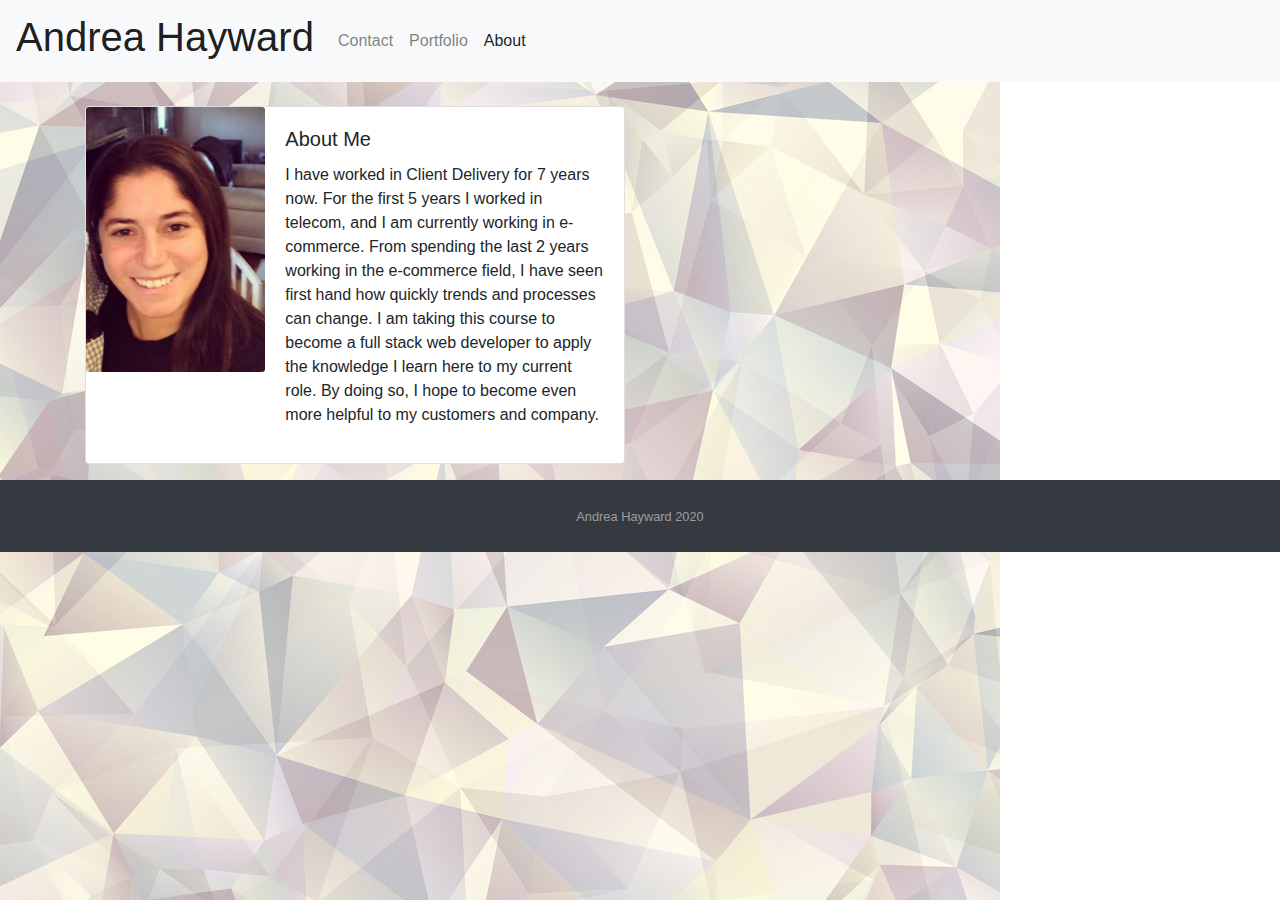
==== index.html @ 66915fa2 "adding sticky footer" ====
<!DOCTYPE html>
<html lang="en-us">
  <link rel="icon" href="favicon.JPG">

<head>
    <meta charset="UTF-8" />
    <link rel="stylesheet" href="https://stackpath.bootstrapcdn.com/bootstrap/4.5.2/css/bootstrap.min.css" integrity="sha384-JcKb8q3iqJ61gNV9KGb8thSsNjpSL0n8PARn9HuZOnIxN0hoP+VmmDGMN5t9UJ0Z" crossorigin="anonymous">
    <title>Andrea Hayward About Me</title>
</head>

<body>

    <nav class="navbar navbar-expand-lg navbar-light bg-light">
      <a id="reverse-type" class="navbar-brand .bg-info" href="index.html"><h1>Andrea Hayward</h1></a>
        <button class="navbar-toggler" type="button" data-toggle="collapse" data-target="#navbarNav" aria-controls="navbarNav" aria-expanded="false" aria-label="Toggle navigation">
          <span class="navbar-toggler-icon"></span>
        </button>
        <div class="collapse navbar-collapse" id="navbarNav">
          <ul class="navbar-nav">
            <li class="nav-item">
              <a class="nav-link" href="contact.html">Contact <span class="sr-only">(current)</span></a>
            </li>
            <li class="nav-item">
              <a class="nav-link" href="https://andreahayward.github.io/AHResponsivePortfolio/portfolio">Portfolio</a>
            </li>
            <li class="nav-item active">
              <a class="nav-link" href="#">About</a>
            </li>
          </ul>
        </div>
      </nav>
 
      <style>
        body {
          background-image: url('background.jpg');
          background-repeat: no-repeat;
          background-attachment: fixed;
          background-size: auto;
        }
        </style>
      <section class="container mt-4">
      <div class="card mb-3" style="max-width: 540px;">
        <div class="row no-gutters">
          <div class="col-md-4">
            <img src="about me image.jpg" class="card-img" alt="picture of myself">
          </div>
          <div class="col-md-8">
            <div class="card-body">
              <h5 class="card-title">About Me</h5>
              <p class="card-text">I have worked in Client Delivery for 7 years now. For the first 5 years I worked in telecom, and I am currently working in e-commerce. From spending the last 2 years working in the e-commerce field, I have seen first hand how quickly trends and processes can change. I am taking this course to become a full stack web developer to apply the knowledge I learn here to my current role. By doing so, I hope to become even more helpful to my customers and company.</p>
              <p class="card-text"><small class="text-muted"></small></p>
            </div>
          </div>
        </div>
      </div>
    </section>

    
    <footer id="sticky-footer" class="py-4 bg-dark text-white-50">
      <div class="container text-center">
        <small>
          Andrea Hayward 2020
        </small>
      </div>
    </footer>


      <script src="https://code.jquery.com/jquery-3.5.1.slim.min.js" integrity="sha384-DfXdz2htPH0lsSSs5nCTpuj/zy4C+OGpamoFVy38MVBnE+IbbVYUew+OrCXaRkfj" crossorigin="anonymous"></script>
<script src="https://cdn.jsdelivr.net/npm/popper.js@1.16.1/dist/umd/popper.min.js" integrity="sha384-9/reFTGAW83EW2RDu2S0VKaIzap3H66lZH81PoYlFhbGU+6BZp6G7niu735Sk7lN" crossorigin="anonymous"></script>
<script src="https://stackpath.bootstrapcdn.com/bootstrap/4.5.2/js/bootstrap.min.js" integrity="sha384-B4gt1jrGC7Jh4AgTPSdUtOBvfO8shuf57BaghqFfPlYxofvL8/KUEfYiJOMMV+rV" crossorigin="anonymous"></script>

</body>
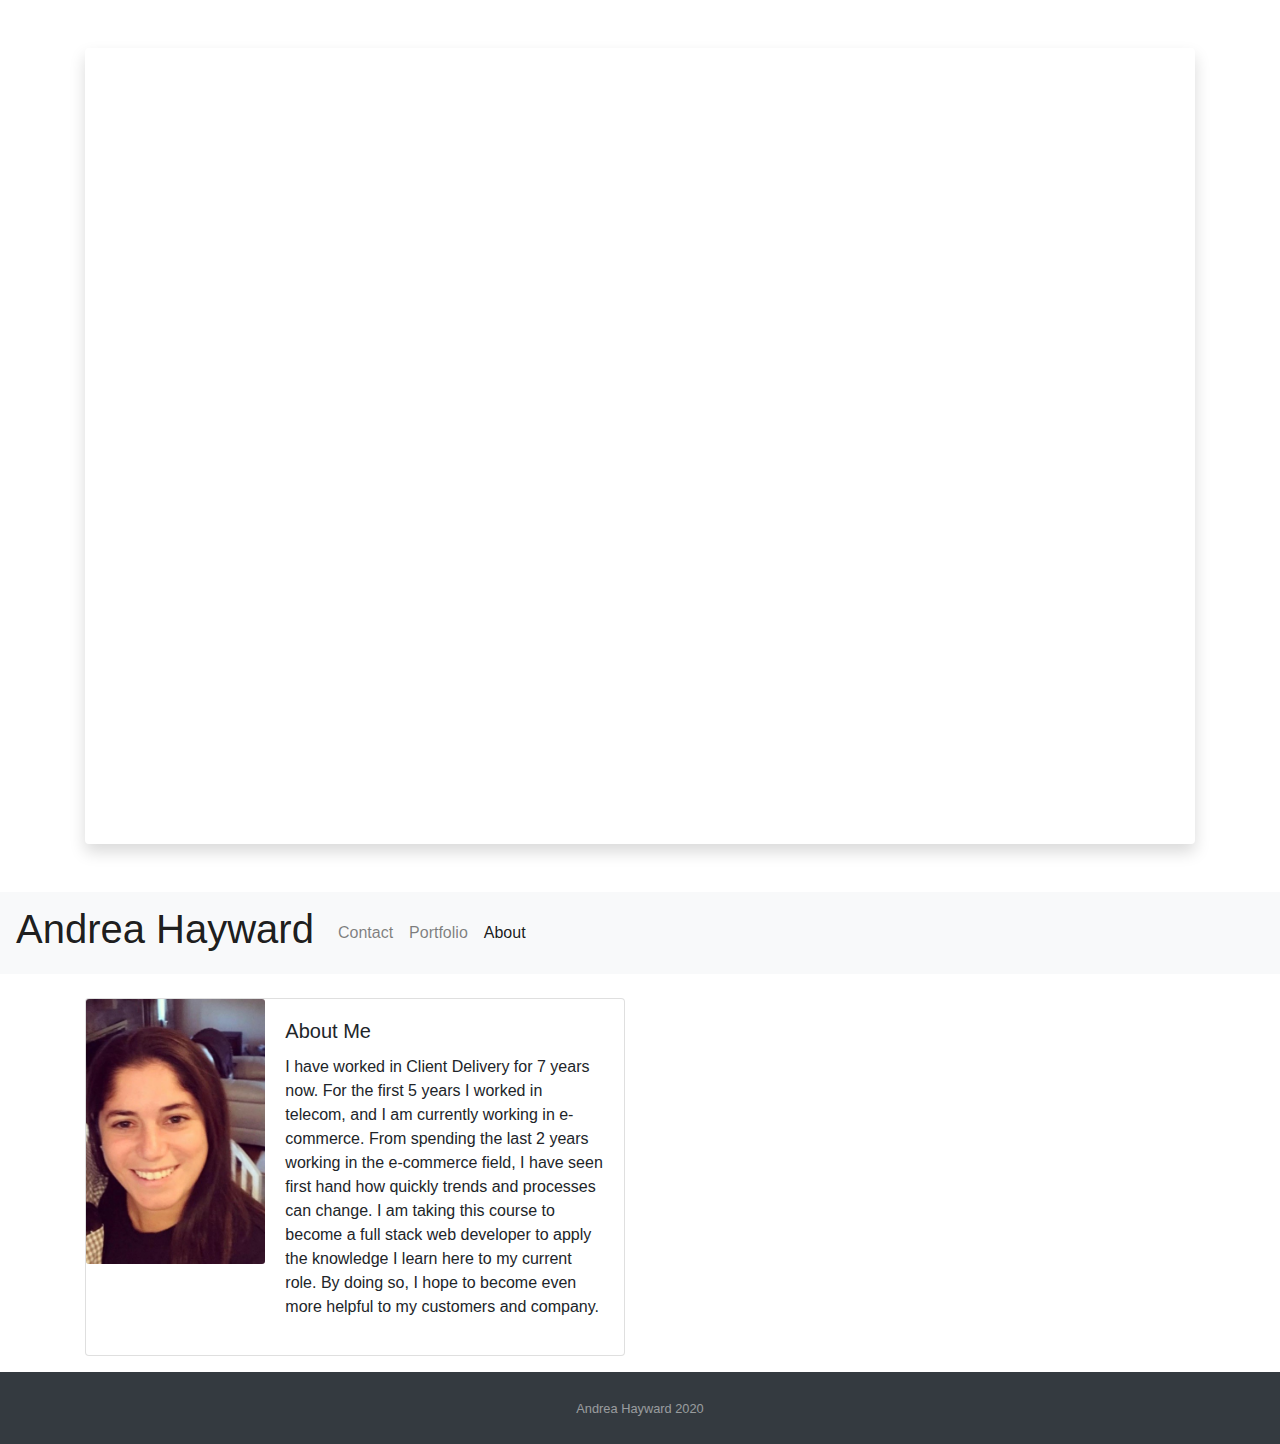
==== commit 497d8be6: "adding recent HW to portfolio" ====
--- a/index.html
+++ b/index.html
@@ -9,6 +9,14 @@
 </head>
 
 <body>
+  <!-- Page Content -->
+<div class="container">
+  <div class="card border-0 shadow my-5">
+    <div class="card-body p-5">
+      <div style="height: 700px"></div>
+    </div>
+  </div>
+</div>
 
     <nav class="navbar navbar-expand-lg navbar-light bg-light">
       <a id="reverse-type" class="navbar-brand .bg-info" href="index.html"><h1>Andrea Hayward</h1></a>
@@ -30,14 +38,7 @@
         </div>
       </nav>
  
-      <style>
-        body {
-          background-image: url('background.jpg');
-          background-repeat: no-repeat;
-          background-attachment: fixed;
-          background-size: auto;
-        }
-        </style>
+
       <section class="container mt-4">
       <div class="card mb-3" style="max-width: 540px;">
         <div class="row no-gutters">
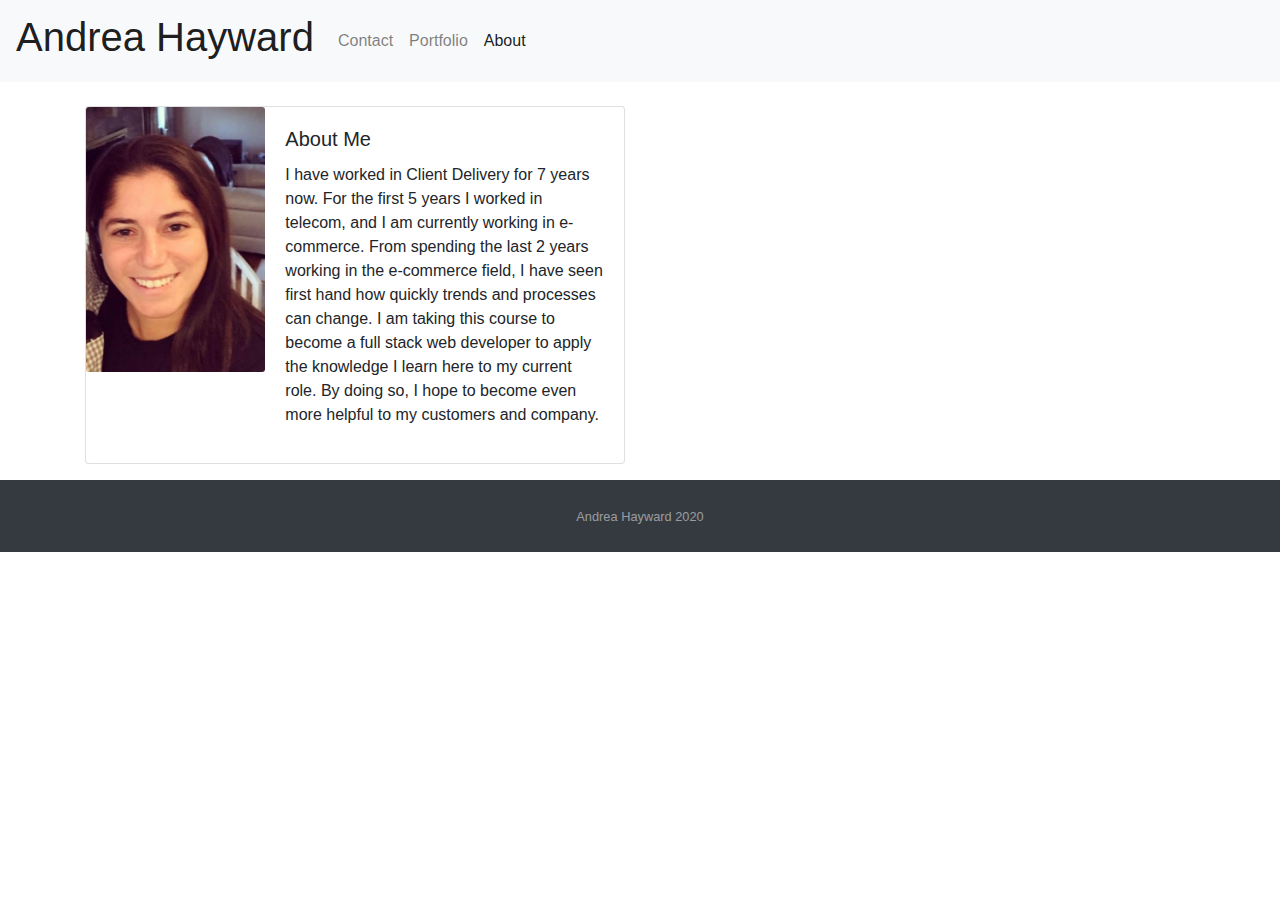
==== commit f8db76bd: "formatting updates" ====
--- a/index.html
+++ b/index.html
@@ -1,6 +1,6 @@
 <!DOCTYPE html>
 <html lang="en-us">
-  <link rel="icon" href="favicon.JPG">
+  <link rel="icon" href="./Assets/favicon.JPG">
 
 <head>
     <meta charset="UTF-8" />
@@ -9,14 +9,6 @@
 </head>
 
 <body>
-  <!-- Page Content -->
-<div class="container">
-  <div class="card border-0 shadow my-5">
-    <div class="card-body p-5">
-      <div style="height: 700px"></div>
-    </div>
-  </div>
-</div>
 
     <nav class="navbar navbar-expand-lg navbar-light bg-light">
       <a id="reverse-type" class="navbar-brand .bg-info" href="index.html"><h1>Andrea Hayward</h1></a>
@@ -43,7 +35,7 @@
       <div class="card mb-3" style="max-width: 540px;">
         <div class="row no-gutters">
           <div class="col-md-4">
-            <img src="about me image.jpg" class="card-img" alt="picture of myself">
+            <img src="./Assets/aboutme.jpg" class="card-img" alt="picture of myself">
           </div>
           <div class="col-md-8">
             <div class="card-body">
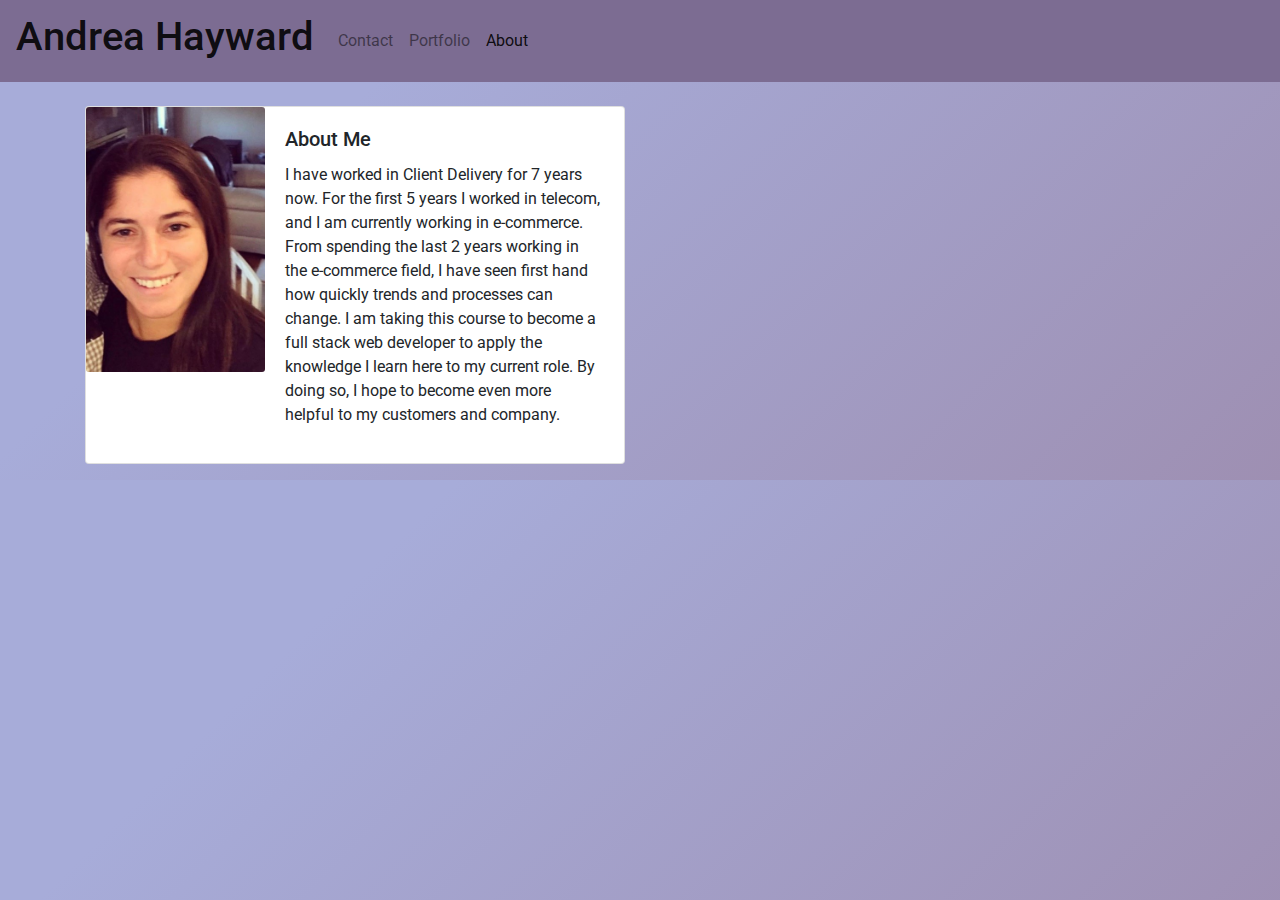
==== commit 08408aec: "updating navbar css" ====
--- a/index.html
+++ b/index.html
@@ -2,15 +2,18 @@
 <html lang="en-us">
   <link rel="icon" href="./Assets/favicon.JPG">
 
-<head>
+  <head>
     <meta charset="UTF-8" />
+    <link rel="stylesheet" href="style.css">
+    <link rel="preconnect" href="https://fonts.gstatic.com">
+    <link href="https://fonts.googleapis.com/css2?family=Roboto:wght@300;700&display=swap" rel="stylesheet">
     <link rel="stylesheet" href="https://stackpath.bootstrapcdn.com/bootstrap/4.5.2/css/bootstrap.min.css" integrity="sha384-JcKb8q3iqJ61gNV9KGb8thSsNjpSL0n8PARn9HuZOnIxN0hoP+VmmDGMN5t9UJ0Z" crossorigin="anonymous">
     <title>Andrea Hayward About Me</title>
 </head>
 
 <body>
 
-    <nav class="navbar navbar-expand-lg navbar-light bg-light">
+    <nav class="navbar navbar-expand-lg navbar-light">
       <a id="reverse-type" class="navbar-brand .bg-info" href="index.html"><h1>Andrea Hayward</h1></a>
         <button class="navbar-toggler" type="button" data-toggle="collapse" data-target="#navbarNav" aria-controls="navbarNav" aria-expanded="false" aria-label="Toggle navigation">
           <span class="navbar-toggler-icon"></span>
@@ -49,13 +52,6 @@
     </section>
 
     
-    <footer id="sticky-footer" class="py-4 bg-dark text-white-50">
-      <div class="container text-center">
-        <small>
-          Andrea Hayward 2020
-        </small>
-      </div>
-    </footer>
 
 
       <script src="https://code.jquery.com/jquery-3.5.1.slim.min.js" integrity="sha384-DfXdz2htPH0lsSSs5nCTpuj/zy4C+OGpamoFVy38MVBnE+IbbVYUew+OrCXaRkfj" crossorigin="anonymous"></script>
--- a/style.css
+++ b/style.css
@@ -0,0 +1,20 @@
+body {
+  background-color: #9e8fb2;
+  background-image: linear-gradient(315deg, #9e8fb2 0%, #a7acd9 74%);
+  }
+
+.navbar-brand {
+  background-color: #7C6C92;
+}
+
+.navbar-nav {
+  background-color: #7C6C92;
+}
+
+.navbar-toggler {
+  background-color: #7C6C92;
+}
+
+.navbar {
+  background-color: #7C6C92;
+}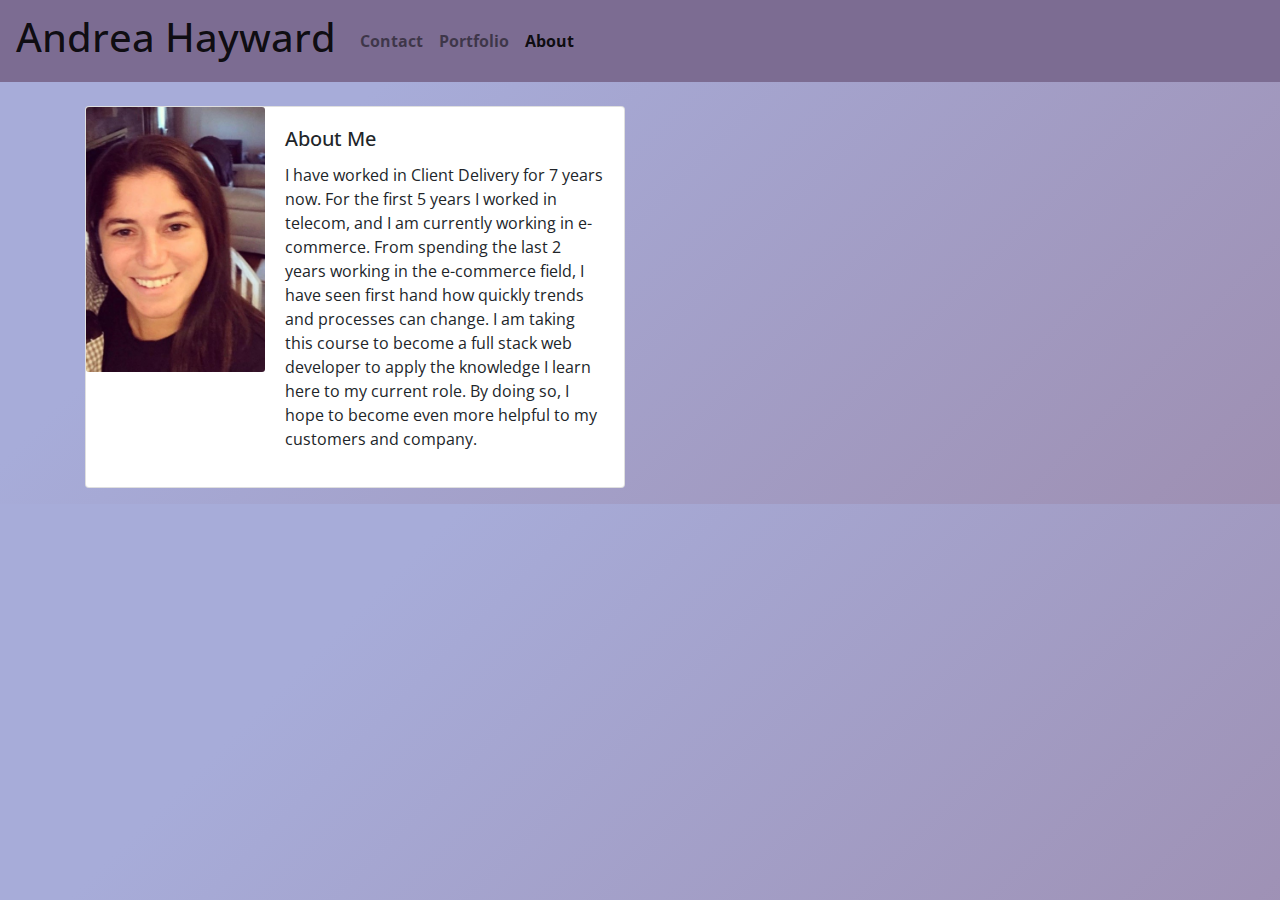
==== commit 94d32c27: "updating css font styles" ====
--- a/index.html
+++ b/index.html
@@ -6,7 +6,7 @@
     <meta charset="UTF-8" />
     <link rel="stylesheet" href="style.css">
     <link rel="preconnect" href="https://fonts.gstatic.com">
-    <link href="https://fonts.googleapis.com/css2?family=Roboto:wght@300;700&display=swap" rel="stylesheet">
+    <link href="https://fonts.googleapis.com/css2?family=Open+Sans+Condensed:wght@300&display=swap" rel="stylesheet">
     <link rel="stylesheet" href="https://stackpath.bootstrapcdn.com/bootstrap/4.5.2/css/bootstrap.min.css" integrity="sha384-JcKb8q3iqJ61gNV9KGb8thSsNjpSL0n8PARn9HuZOnIxN0hoP+VmmDGMN5t9UJ0Z" crossorigin="anonymous">
     <title>Andrea Hayward About Me</title>
 </head>
--- a/style.css
+++ b/style.css
@@ -17,4 +17,23 @@
 
 .navbar {
   background-color: #7C6C92;
-}+  font-family: 'Open Sans Condensed', sans-serif;
+  font-weight: bolder;
+}
+
+.card-body {
+  font-family: 'Open Sans Condensed', sans-serif;
+}
+
+.card-title {
+  font-family: 'Open Sans Condensed', sans-serif;
+}
+
+.jumbotron {
+  font-family: 'Open Sans Condensed', sans-serif;
+}
+
+form {
+  font-family: 'Open Sans Condensed', sans-serif;
+}
+
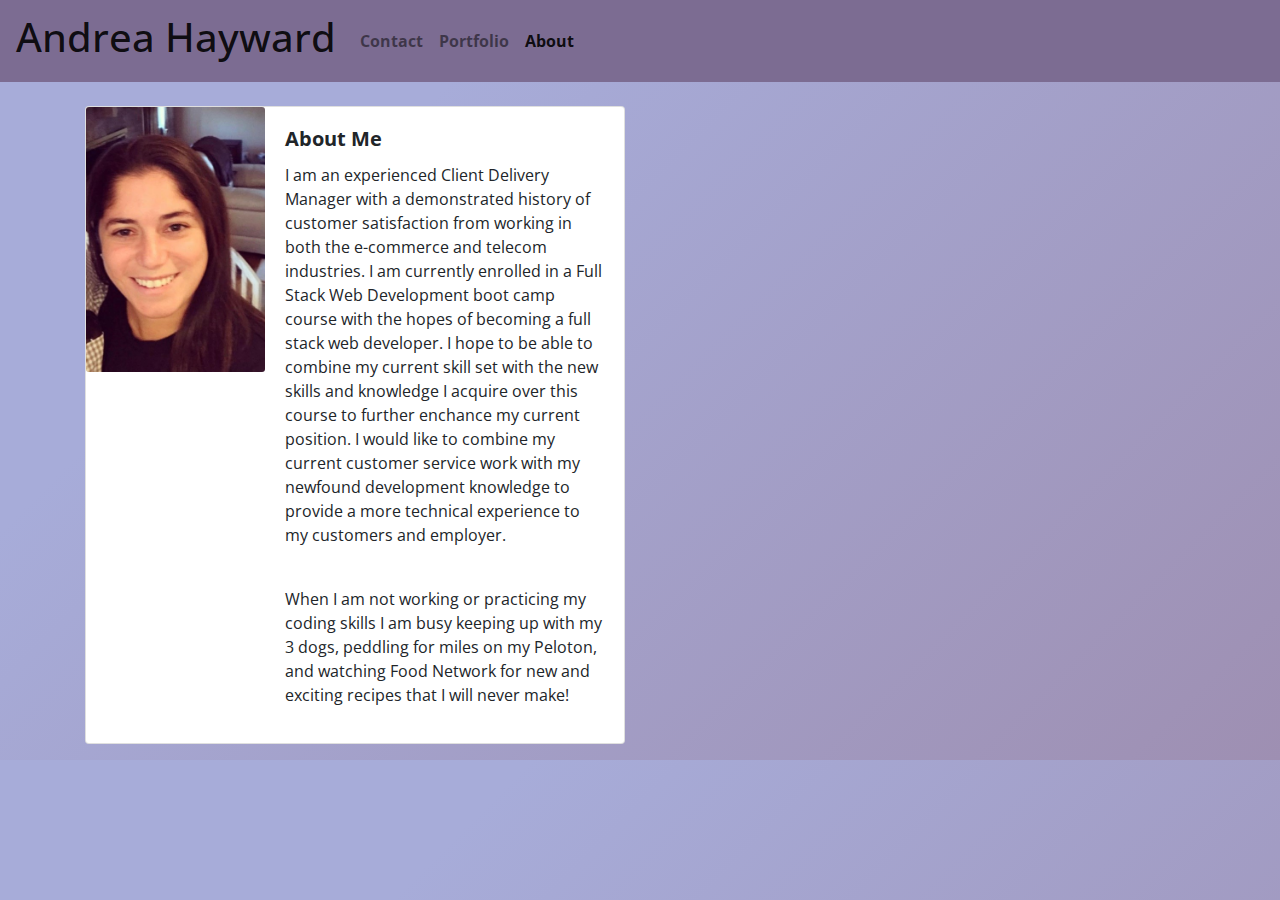
==== commit 6465355d: "updating About Me page" ====
--- a/index.html
+++ b/index.html
@@ -43,7 +43,9 @@
           <div class="col-md-8">
             <div class="card-body">
               <h5 class="card-title">About Me</h5>
-              <p class="card-text">I have worked in Client Delivery for 7 years now. For the first 5 years I worked in telecom, and I am currently working in e-commerce. From spending the last 2 years working in the e-commerce field, I have seen first hand how quickly trends and processes can change. I am taking this course to become a full stack web developer to apply the knowledge I learn here to my current role. By doing so, I hope to become even more helpful to my customers and company.</p>
+              <p class="card-text">I am an experienced Client Delivery Manager with a demonstrated history of customer satisfaction from working in both the e-commerce and telecom industries. I am currently enrolled in a Full Stack Web Development boot camp course with the hopes of becoming a full stack web developer. I hope to be able to combine my current skill set with the new skills and knowledge I acquire over this course to further enchance my current position. I would like to combine my current customer service work with my newfound development knowledge to provide a more technical experience to my customers and employer.</p>
+              <br>
+              <p class="card-text">When I am not working or practicing my coding skills I am busy keeping up with my 3 dogs, peddling for miles on my Peloton, and watching Food Network for new and exciting recipes that I will never make!</p>
               <p class="card-text"><small class="text-muted"></small></p>
             </div>
           </div>
--- a/style.css
+++ b/style.css
@@ -27,6 +27,7 @@
 
 .card-title {
   font-family: 'Open Sans Condensed', sans-serif;
+  font-weight: bolder;
 }
 
 .jumbotron {
